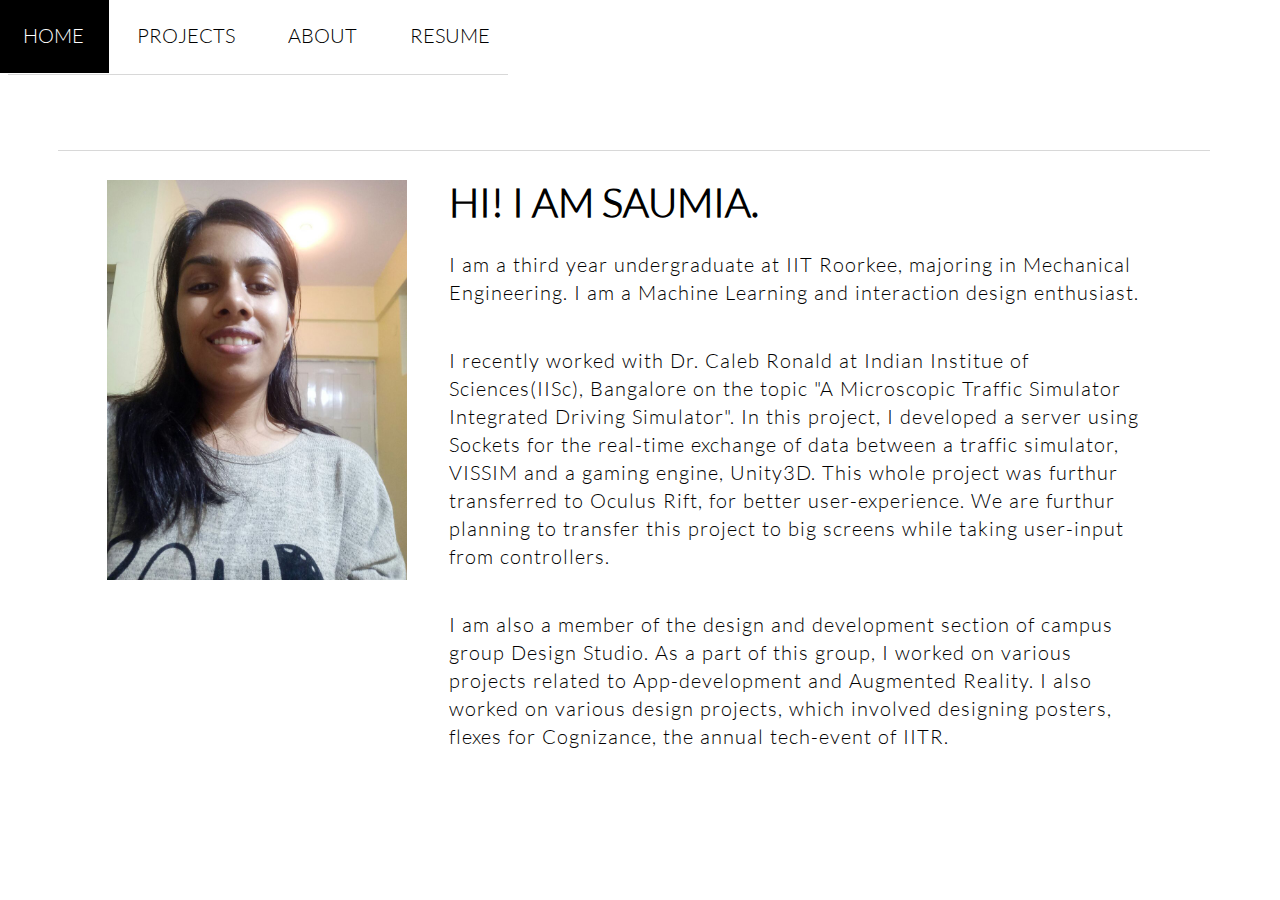
==== includes/about.html @ 31b8c4d5 "Final commit" ====
<!DOCTYPE html>
<html>
<head>
	<meta charset="utf-8">
		<meta http-equiv="X-UA-Compatible" content="IE=edge,chrome=1">
		<meta name="viewport" content="width=device-width, initial-scale=1">
		<meta name="author" content="Saumia Singhal">
		<title>About | Saumia Singhal</title>
		<meta property="og:title" content="Home">
		<script type="text/javascript" async="" src="https://ssl.google-analytics.com/ga.js"></script>

		<link rel="stylesheet" type="text/css" href="../css/basic.css">
		<link rel="stylesheet" href="https://use.fontawesome.com/releases/v5.2.0/css/all.css" integrity="sha384-hWVjflwFxL6sNzntih27bfxkr27PmbbK/iSvJ+a4+0owXq79v+lsFkW54bOGbiDQ" crossorigin="anonymous">
</head>
<body>

		<ul>
			<li><a class="top-navigation-bar" href="../index.html">HOME</a></li>
		  <li><a class="top-navigation-bar" href="projects.html">PROJECTS</a></li>
		  <li><a class="top-navigation-bar" href="about.html">ABOUT</a></li>
		  <li><a class="top-navigation-bar" href="../doc/Resume.pdf">RESUME</a></li>
		</ul>

		<div class="topline"></div>

		<div class="about">
		<div class="about-image-container animated">	
		<img class="about-image" src="../images/ProfilePic1.jpeg" class="img-responsive" alt="About">
		</div>
		<div class="about-text">
			<h1 id="about-h1">HI! I AM SAUMIA.</h1>
			

			<p id="about-p">I am a third year undergraduate at IIT Roorkee, majoring in Mechanical Engineering. I am a Machine Learning and interaction design enthusiast.</p>

			<p id="about-p">I recently worked with Dr. Caleb Ronald at Indian Institue of Sciences(IISc), Bangalore on the topic "A Microscopic Traffic Simulator Integrated Driving Simulator". In this project, I developed a server using Sockets for the real-time exchange of data between a traffic simulator, VISSIM and a gaming engine, Unity3D. This whole project was furthur transferred to Oculus Rift, for better user-experience. We are furthur planning to transfer this project to big screens while taking user-input from controllers.</p>

			<p id="about-p">I am also a member of the design and development section of campus group Design Studio. As a part of this group, I worked on various projects related to App-development and Augmented Reality. I also worked on various design projects, which involved designing posters, flexes for Cognizance, the annual tech-event of IITR.
			</p>
			</div>
			<footer>
		
		
			<div class="bottom-line"></div>

				<div class="tooltip">
				<a href="https://github.com/SaumiaSinghal" target=_blan><ki class="fab fa-github" ></i></a>
  					<span class="tooltiptext">github.com/SaumiaSinghal</span>
				</div>

				<div class="tooltip">
				<a href="https://www.linkedin.com/in/saumia-singhal-796062158/" target="_blank">	<i class="fab fa-linkedin-in"></i></a>
					<span class="tooltiptext">linkedin.com/in/saumia-singhal</span>
				</div>

				<div class="tooltip">
				<a href="https://www.facebook.com/saumia.singhal" target="_blank"><i class="fab fa-facebook-square"></i></a>
					<span class="tooltiptext">facebook.com/saumia.singhal</span>
				</div>

				<div class="tooltip">
				<a href="https://medium.com/@saumiasinghal" target="_blank"><i class="fab fa-medium-m"></i></a>
					<span class="tooltiptext">medium.com/@saumiasinghal</span>
				</div>

				<div class="tooltip">
				<a href="mailto:saumiasinghal@gmail.com" target="_blank"><i class="fas fa-envelope"></i></a>
					<span class="tooltiptext">saumiasinghal@gmail.com</span>
				</div>	

		</footer>
		</div>		
		

</body>
</html>
---- css/basic.css ----
@font-face {
    font-family: 'Lato';
    src: url('../fonts/Lato/Lato-Light.ttf')
        format('truetype');
}

body {
    -webkit-font-smoothing: antialiased;
    text-rendering: optimizeLegibility;
    font-family: "Lato", san seriff;
}

div {
    display: block;
}

.animated {
    animation: fade-in-down .6s;
    animation-delay: .3s;
    animation-fill-mode: both;
}

@keyframes fade-in-down {
0% {
    opacity: 0;
    transform: translateY(-10px);
}

100% {
    opacity: 1;
    transform: translateY(0);
}
}

.profile {
    max-width: 450px;
    height: 400px;
    padding: 50px;
    text-align: center;
    margin: 0 auto;
    margin-top: 75px;
    font-family: "Lato", san seriff;
}

.projects {
    text-align: center;
    margin: 0 auto;
    margin-top: 50px;
    font-family: "Lato", san seriff;
}

@media only screen and (max-width: 1050px) and (min-width: 400px)
.profile {
    width: 88%;
    margin: 0 auto;
}
@media only screen and (max-width: 1050px) and (min-width: 400px)
.projects {
    width: 88%;
    margin: 0 auto;
}
.about {
    max-width: -webkit-fill-available;
    min-height: 100%;
    padding-left: 50px;
    padding-right: 50px;
    margin: 0 auto;
    /* position: absolute; */
    /* top: 40%; */
    /* transform: translateY(-50%); */
    font-family: "Lato", san seriff;
    margin-top: 75px;
}
@media only screen and (max-width: 1050px) and (min-width: 400px)
.about {
    width: 88%;
    margin: 0 auto;
    margin-top: 125px;
}

@media only screen and (max-width: 1050px) 
.about-image {
    width: 88%;
    margin: 0 auto;
    margin-top: 125px;
    text-align: center;
}
@media only screen and (max-width: 1050px) 
.about-text {
    width: 88%;
    margin: 0 auto;
    margin-top: 125px;
    text-align: center;
}
@media only screen and (max-width: 1050px) 
.about-image-container {
    width: 88%;
    margin: 0 auto;
    text-align: center;
    
}

.carousel-inner>.item>a>img, .carousel-inner>.item>img, .img-responsive, .thumbnail a>img, .thumbnail>img {
    display: block;
    max-width: 100%;
    height: auto;
}

.about-image-container {
    width: 30%;
    /* left: 50%; */
    /* position: absolute; */
    float: left;
    margin-top: 30px;
    /* top: 50%; */
    /* transform: translateY(-50%); */
    /* padding-left: 100px; */
}
.about-image {
    float: right;
    max-width: 350px;
    max-height: 400px;
    background-image: url(../images/ProfilePic1.jpeg);
    /* background-size: auto; */
    /* outline-offset: 12px; */
    /* background-size: 350px; */
    /* background-position: initial; */
    background-repeat: no-repeat;
    /* margin: 0 auto; */
    /* top: 50%; */
    /* transform: translateY(-50%); */
    /* position: absolute; */
    /* left: 50%; */
    /* transform: translateX(-50%); */
    /* transform: translateX(-50%); */
}   

.about-text {
    width: 60%;
    /* left: 50%; */
    /* right: 0; */
    /* -webkit-box-align: end; */
    align-content: right;
    align-self: right;
    float: right;
    padding-right: 75px;
    margin-bottom: 75px;
}

footer {
    max-height: 300px;
    overflow: -webkit-paged-y;
    padding-bottom: 0px;
    text-align: center;
    width: 99%;
    word-spacing: 80px;
    font-size: 20px;
    text-align: center;
    /* position: absolute; */
    bottom: 0px;
    margin-bottom: 0px;
    
}
h1#main-h1 {
    font-size: 40px;
    font-weight: 500;
    margin-top: 50px;
    margin-bottom: -15px;
}


h1#about-h1 {
    font-size: 40px;
    font-weight: 00;
    margin-bottom: -15px;   
}

h4 {
    font-weight: bolder;
    font-size: 22px;
    color: #BEBEBE;
}
p#main-p {
    font-weight: normal;
    line-height: 1.4;
    margin-top: 40px;
    font-size: 18px;
}

p#about-p {font-weight: 550;
    line-height: 1.4;
    margin-top: 40px;
    font-size: 20px;
}

.prof-image {
    width: 150px;
    height: 150px;
    background-image: url(../images/ProfilePic1.jpeg);
    /* background-size: auto; */
    outline-offset: 12px;
    background-size: 150px;
    background-position: top;
    background-repeat: no-repeat;
    margin: 0 auto;
    border-radius: 50%;
}


.icons {
    word-spacing: 30px;
    margin-top: 45px;
    font-size: 20px;
    line-height: 2;
}

a {
    color: currentColor;
    text-decoration: none;
}

a:hover {
    color: blue;
}
a.top-navigation-bar {
    padding: 25px;  
}
a.top-navigation-bar:hover {
    color: white;
    background: black;
    /*padding: 25px; */
}
/* Tooltip container */
.tooltip {
    position: relative;
    display: inline-block;
}

/* Tooltip text */
.tooltip .tooltiptext {
    visibility: hidden;
    width: 190px;
    background-color: black;
    color: #fff;
    text-align: center;
    padding: 5px 0;
    word-spacing: 1px;
    font-size: 13px;
    /* border-radius: 6px; */
    position: absolute;
    z-index: 1;
    top: 125%;
    left: 50%;
    margin-left: -95px;
    opacity: 0;
    transition: opacity 0.3s;
}

/* Tooltip arrow */
.tooltip .tooltiptext::after {
    content: "";
    position: absolute;
    bottom: 100%;
    left: 50%;
    margin-left: -5px;
    border-width: 5px;
    border-style: solid;
    border-color: transparent transparent black transparent;

}

/* Show the tooltip text when you mouse over the tooltip container */
.tooltip:hover .tooltiptext {
    visibility: visible;
    opacity: 1;
}

ul {
    list-style-type: none;
    margin-top: -10px;
    margin-left: -10px;
    padding-left: 0px;
    padding-top: 0px;
    /*padding-bottom: 5px;*/
    font-family: 'Lato';
    /* padding-right: 50px; */
    /* margin-top: 25px; */
}

li {
    display: inline-block;
    padding-top: 25px;
    padding-bottom: 25px;
    font-size: 20px;
    font-weight: lighter;
}

.line {
    width: 450px;
    height: 1px;
    /* fill: #808080; */
    background: #D8D8D8;
    margin-top: 50px;
}

.bottom-line {
    
    height: 1px;
    background: #D8D8D8;
    margin-right: auto;
    margin-left: auto;
    margin-bottom: 45px;
}

.topline {
    width: 500px;
    height: 1px;
    background: #D8D8D8;
    margin-top: -15px;
}

.list {
    border-top: 1px solid #ededed;
    margin-top: 30px;
    padding-top: 40px;
    position: relative;
}

.projects>.list>.item {
    display: block;
    width: 95%;
    margin: 0 auto;
}

.projects>.list>.item>.url {
    width: 100%;
    display: block;
    padding: 20px 0;
    text-decoration: none;
}

section {
    display: block;
}

h3.title {
    margin-top: 0px;
    text-align: left;

}

aside {
    float: right;
}

/*single project page*/

#single-project {
    padding-top: 50px;
    font-family: Lato;
    margin-right: 50px;
    margin-left: 50px;
    max-width: 1000px;
    margin: 0 auto;
    /* margin-bottom: 100px; */
}
.container {
    padding-right: 15px;
    padding-left: 15px;
    margin-right: auto;
    margin-left: auto;
}
.row {
    margin-right: -15px;
    margin-left: -15px;
}
@media (max-width: 768px)
#about .col-md-4, #single-project .col-md-3 {
    padding-bottom: 32px;
}
#single-project .project-info {
    padding-bottom: 10px;

}

p {
    
    font-size: 18px;
    line-height: 28px;
    word-spacing: 1px;
    letter-spacing: 1px;
}

.txtjust {
    float: right;
    max-width: 70%;
    margin-bottom: 50px;
    
}

.rowstatic {
    float: left;
    max-width:25%;
    margin-bottom: 50px;
}

@media only screen and (max-width: 1050px) and (min-width: 400px)
.rowstatic {
    width: 88%;
    margin: 0 auto;

}
@media only screen and (max-width: 1050px) and (min-width: 400px)
.txtjust {
    width: 88%;
    margin: 0 auto;
    float: left;
}

.itemname {
        word-spacing: 5px;
    letter-spacing: 1.5px;
    line-height: 1.4;
    font-size: 27px;
    font-weight: 600;
}

#single-project p{

}
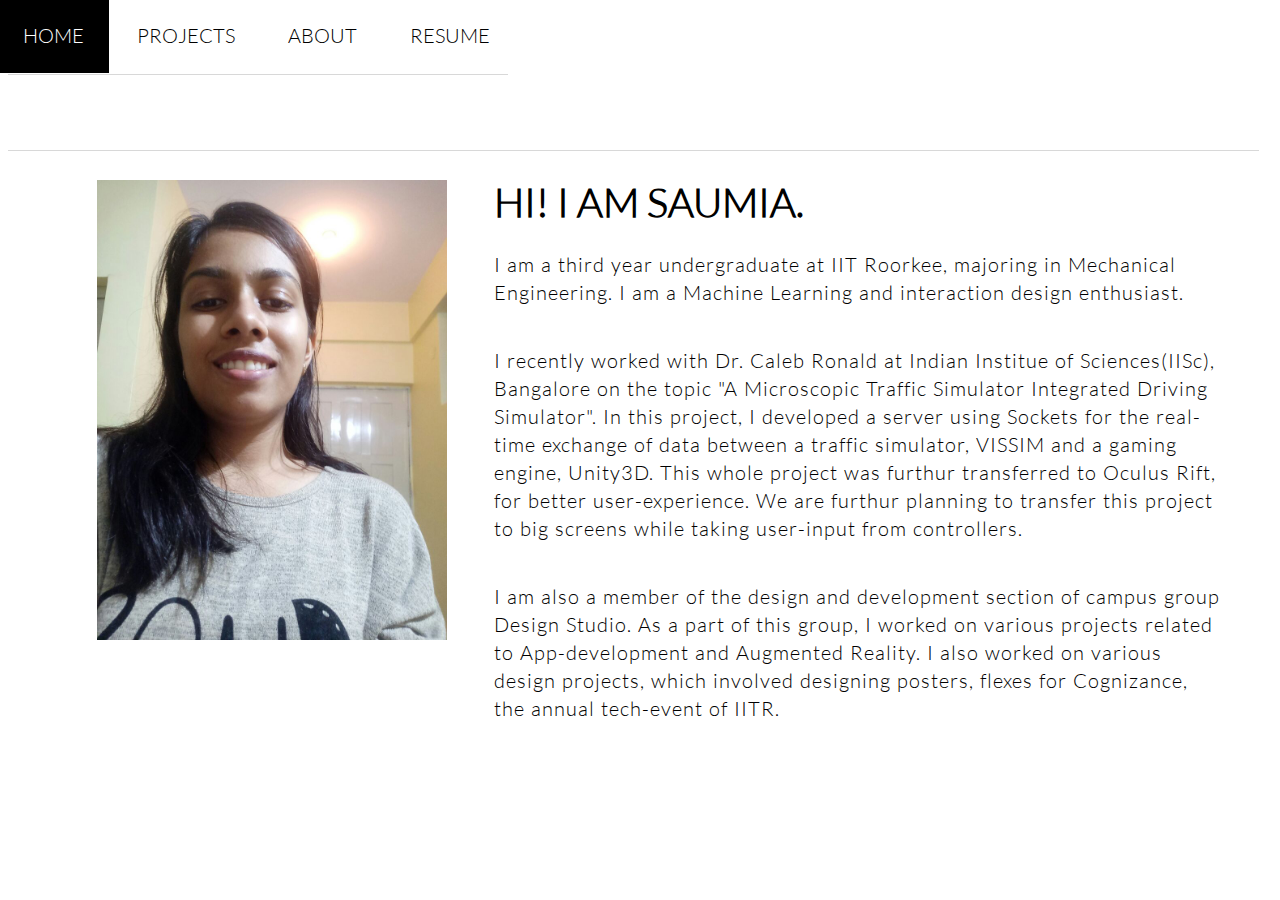
==== commit 1ed5919d: "final commit" ====
--- a/includes/about.html
+++ b/includes/about.html
@@ -25,7 +25,7 @@
 
 		<div class="about">
 		<div class="about-image-container animated">	
-		<img class="about-image" src="../images/ProfilePic1.jpeg" class="img-responsive" alt="About">
+		<img class="about-image" src="../	images/ProfilePic1.jpeg" class="img-responsive" alt="About">
 		</div>
 		<div class="about-text">
 			<h1 id="about-h1">HI! I AM SAUMIA.</h1>
@@ -38,6 +38,9 @@
 			<p id="about-p">I am also a member of the design and development section of campus group Design Studio. As a part of this group, I worked on various projects related to App-development and Augmented Reality. I also worked on various design projects, which involved designing posters, flexes for Cognizance, the annual tech-event of IITR.
 			</p>
 			</div>
+
+		</div>		
+		
 			<footer>
 		
 		
@@ -69,8 +72,5 @@
 				</div>	
 
 		</footer>
-		</div>		
-		
-
 </body>
 </html>--- a/css/basic.css
+++ b/css/basic.css
@@ -59,11 +59,34 @@
     width: 88%;
     margin: 0 auto;
 }
+
+
+@media only screen and (max-width: 1050px) and (min-width: 400px)
 .about {
-    max-width: -webkit-fill-available;
-    min-height: 100%;
-    padding-left: 50px;
-    padding-right: 50px;
+    width: 88%;
+    margin: 0 auto;
+    margin-top: 125px;
+}
+
+@media only screen and (max-width: 1050px) 
+.about-image {
+    width: 88%;
+    margin: 0 auto;
+    margin-top: 125px;
+    text-align: center;
+}
+@media only screen and (max-width: 1050px) 
+.about-text {
+    width: 88%;
+    margin: 0 auto;
+    margin-top: 125px;
+    text-align: center;
+}
+@media only screen and (max-width: 1050px) {
+.about {
+    max-width: -webkit-fill-available; */
+    /* min-height: 100%; */
+    
     margin: 0 auto;
     /* position: absolute; */
     /* top: 40%; */
@@ -71,55 +94,17 @@
     font-family: "Lato", san seriff;
     margin-top: 75px;
 }
-@media only screen and (max-width: 1050px) and (min-width: 400px)
-.about {
-    width: 88%;
-    margin: 0 auto;
-    margin-top: 125px;
-}
-
-@media only screen and (max-width: 1050px) 
-.about-image {
-    width: 88%;
-    margin: 0 auto;
-    margin-top: 125px;
-    text-align: center;
-}
-@media only screen and (max-width: 1050px) 
-.about-text {
-    width: 88%;
-    margin: 0 auto;
-    margin-top: 125px;
-    text-align: center;
-}
-@media only screen and (max-width: 1050px) 
 .about-image-container {
     width: 88%;
     margin: 0 auto;
     text-align: center;
     
 }
-
-.carousel-inner>.item>a>img, .carousel-inner>.item>img, .img-responsive, .thumbnail a>img, .thumbnail>img {
-    display: block;
-    max-width: 100%;
+.about-image {
+    
+    width: 50vw;
     height: auto;
-}
-
-.about-image-container {
-    width: 30%;
-    /* left: 50%; */
-    /* position: absolute; */
-    float: left;
-    margin-top: 30px;
-    /* top: 50%; */
-    /* transform: translateY(-50%); */
-    /* padding-left: 100px; */
-}
-.about-image {
-    float: right;
-    max-width: 350px;
-    max-height: 400px;
+    margin: 0 auto;
     background-image: url(../images/ProfilePic1.jpeg);
     /* background-size: auto; */
     /* outline-offset: 12px; */
@@ -133,8 +118,77 @@
     /* left: 50%; */
     /* transform: translateX(-50%); */
     /* transform: translateX(-50%); */
-}   
-
+}
+.about-text {
+    margin-top: 75px;
+    width: 90%;
+
+    /* left: 50%; */
+    /* right: 0; */
+    /* -webkit-box-align: end; */
+    margin: 0 auto;
+    margin-bottom: 75px;
+
+}
+h1#about-h1 {
+    font-size: 40px;
+    font-weight: 00;
+    margin-bottom: -15px;  
+    text-align: center;
+    margin-top: 75px; 
+}
+
+p#about-p {font-weight: 550;
+    line-height: 1.4;
+    margin-top: 40px;
+    font-size: 20px;
+    text-align: center;
+}
+}
+
+
+@media only screen and (min-width: 1051px) {
+.about {
+    max-width: -webkit-fill-available; */
+    /* min-height: 100%; */
+    padding-left: 50px;
+    padding-right: 50px;
+    margin: 0 auto;
+    /* position: absolute; */
+    /* top: 40%; */
+    /* transform: translateY(-50%); */
+    font-family: "Lato", san seriff;
+    margin-top: 75px;
+}
+.about-image-container {
+    width: 30%;
+    /* left: 50%; */
+    /* position: absolute; */
+    float: left;
+    margin-top: 30px;
+    margin-left: 75px;
+    /* top: 50%; */
+    /* transform: translateY(-50%); */
+    /* padding-left: 100px; */
+}
+.about-image {
+    float: right;
+    width: 350px;
+    height: 460px;
+    background-image: url(../images/ProfilePic1.jpeg);
+    /* background-size: auto; */
+    /* outline-offset: 12px; */
+    /* background-size: 350px; */
+    /* background-position: initial; */
+    background-repeat: no-repeat;
+    /* margin: 0 auto; */
+    /* top: 50%; */
+    /* transform: translateY(-50%); */
+    /* position: absolute; */
+    /* left: 50%; */
+    /* transform: translateX(-50%); */
+    /* transform: translateX(-50%); */
+}
 .about-text {
     width: 60%;
     /* left: 50%; */
@@ -143,43 +197,95 @@
     align-content: right;
     align-self: right;
     float: right;
-    padding-right: 75px;
+    margin-right: 0px;
+    padding-right: 0px;
     margin-bottom: 75px;
-}
-
-footer {
+
+}
+h1#about-h1 {
+    font-size: 40px;
+    font-weight: 00;
+    margin-bottom: -15px;   
+}
+
+p#about-p {font-weight: 550;
+    line-height: 1.4;
+    margin-top: 40px;
+    font-size: 20px;
+}
+
+}
+   
+
+
+@media screen and (max-width: 500px) {
+    footer {
     max-height: 300px;
     overflow: -webkit-paged-y;
     padding-bottom: 0px;
     text-align: center;
     width: 99%;
+    word-spacing: 14vw;
+    font-size: 20px;
+    text-align: center;
+    /* position: absolute; */
+    bottom: 0px;
+    margin-bottom: 0px;
+    }
+}
+
+@media screen and (min-width: 501px) {
+    footer {
+    max-height: 300px;
+    overflow: -webkit-paged-y;
+    padding-bottom: 0px;
+    text-align: center;
+    width: 99%;
     word-spacing: 80px;
     font-size: 20px;
     text-align: center;
     /* position: absolute; */
     bottom: 0px;
     margin-bottom: 0px;
-    
-}
+    }
+}
+
+
+
+@media screen and (max-width: 450px) {
+h1#main-h1 {
+    font-size: 8vw;
+    font-weight: 500;
+    margin-top: 50px;
+    margin-bottom: -15px;
+}
+}
+@media screen and (min-width: 451px) {
 h1#main-h1 {
     font-size: 40px;
     font-weight: 500;
     margin-top: 50px;
     margin-bottom: -15px;
 }
-
-
-h1#about-h1 {
-    font-size: 40px;
-    font-weight: 00;
-    margin-bottom: -15px;   
-}
-
-h4 {
+}
+
+@media screen and (max-width: 450px) {
+    h4 {
+    font-weight: bolder;
+    font-size: 5vw;
+    color: #BEBEBE;
+}
+}
+
+@media screen and (min-width: 451px) {
+    h4 {
     font-weight: bolder;
     font-size: 22px;
     color: #BEBEBE;
 }
+}
+
+
 p#main-p {
     font-weight: normal;
     line-height: 1.4;
@@ -187,11 +293,6 @@
     font-size: 18px;
 }
 
-p#about-p {font-weight: 550;
-    line-height: 1.4;
-    margin-top: 40px;
-    font-size: 20px;
-}
 
 .prof-image {
     width: 150px;
@@ -222,14 +323,30 @@
 a:hover {
     color: blue;
 }
-a.top-navigation-bar {
+@media screen and (max-width: 525px) {
+    a.top-navigation-bar {
+    padding: 4vw;  
+}
+}
+@media screen and (min-width: 526px) {
+    a.top-navigation-bar {
     padding: 25px;  
 }
-a.top-navigation-bar:hover {
+}
+@media screen and (max-width: 525px) {
+    a.top-navigation-bar:hover {
+    padding: 5.2vw;
     color: white;
-    background: black;
-    /*padding: 25px; */
-}
+    background: black;  
+}
+}
+@media screen and (min-width: 526px) {
+    a.top-navigation-bar:hover {
+    color: white;
+    background: black;  
+}
+}
+
 /* Tooltip container */
 .tooltip {
     position: relative;
@@ -287,7 +404,18 @@
     /* margin-top: 25px; */
 }
 
-li {
+@media screen and (max-width: 530px) {
+    li {
+    display: inline-block;
+    padding-top: 25px;
+    padding-bottom: 25px;
+    font-size: 3.6vw;
+    font-weight: lighter;
+}
+}
+
+@media screen and (min-width: 531px) {
+    li {
     display: inline-block;
     padding-top: 25px;
     padding-bottom: 25px;
@@ -295,14 +423,27 @@
     font-weight: lighter;
 }
 
+}
 .line {
     width: 450px;
     height: 1px;
     /* fill: #808080; */
     background: #D8D8D8;
     margin-top: 50px;
-}
-
+    margin: 0 auto;
+    align-content: center;
+}
+@media screen and (max-width: 570px) {
+    .line {
+    width: 100%;
+    height: 1px;
+    /* fill: #808080; */
+    background: #D8D8D8;
+    margin-top: 200px;
+    
+    align-content: center;
+}   
+}
 .bottom-line {
     
     height: 1px;
@@ -311,14 +452,22 @@
     margin-left: auto;
     margin-bottom: 45px;
 }
-
+@media screen and (min-width: 526px) {
 .topline {
     width: 500px;
     height: 1px;
     background: #D8D8D8;
     margin-top: -15px;
 }
-
+}
+@media screen and (max-width: 525px) {
+.topline {
+    width: 100%;
+    height: 1px;
+    background: #D8D8D8;
+    margin-top: -5vw;
+}
+}
 .list {
     border-top: 1px solid #ededed;
     margin-top: 30px;
@@ -391,31 +540,6 @@
     letter-spacing: 1px;
 }
 
-.txtjust {
-    float: right;
-    max-width: 70%;
-    margin-bottom: 50px;
-    
-}
-
-.rowstatic {
-    float: left;
-    max-width:25%;
-    margin-bottom: 50px;
-}
-
-@media only screen and (max-width: 1050px) and (min-width: 400px)
-.rowstatic {
-    width: 88%;
-    margin: 0 auto;
-
-}
-@media only screen and (max-width: 1050px) and (min-width: 400px)
-.txtjust {
-    width: 88%;
-    margin: 0 auto;
-    float: left;
-}
 
 .itemname {
         word-spacing: 5px;
@@ -427,4 +551,34 @@
 
 #single-project p{
 
+}
+
+@media screen and (max-width: 768px) {
+.txtjust {
+    margin-bottom: 50px;
+    margin-left: 25px;
+    
+}
+
+.rowstatic {
+    margin-left: 25px;
+    margin-bottom: 25px;
+}
+
+}
+
+@media screen and (min-width: 769px) {
+.txtjust {
+    float: right;
+    max-width: 70%;
+    margin-bottom: 50px;
+    
+}
+
+.rowstatic {
+    float: left;
+    max-width:25%;
+    margin-bottom: 50px;
+}
+    
 }